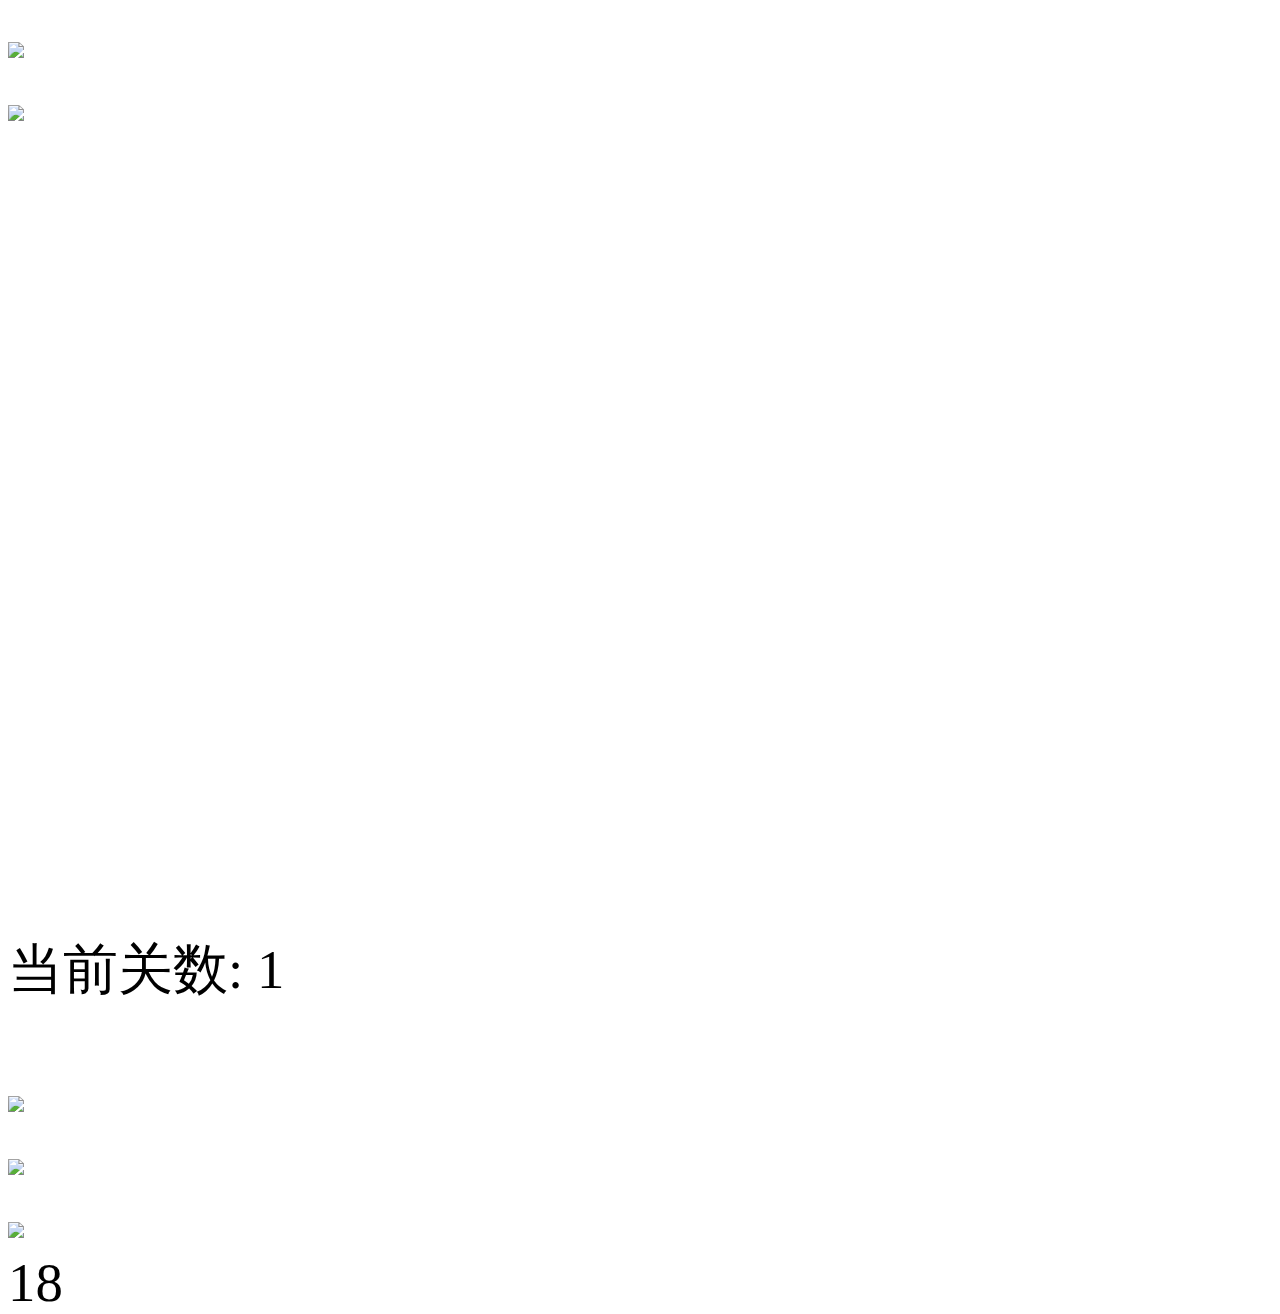
==== test/experience.html @ ececc4e6 "first commit" ====
<!DOCTYPE html>
<html lang="en" style="font-size: 54.8px;">
<head>
    <meta http-equiv="Content-Type" content="text/html; charset=UTF-8">
    <meta http-equiv="X-UA-Compatible" content="edge">
    <meta name="viewport" content="width=device-width,initial-scale=1.0,maximum-scale=1.0,user-scalable=no">
    <meta name="apple-mobile-web-app-capable" content="yes">
    <meta name="apple-mobile-web-app-status-bar-style" content="black">
    <title>幸运闯关购</title>
    <link rel="stylesheet" href="/assets/css/game.css?v=1.0">
     <script>
        var kh_version_number = "?v=1.0";
    </script>
    <script type="text/javascript" src="/assets/js/bodymovin.js?v=1.0"></script>
    <script type="text/javascript" src="/assets/js/jweixin-1.3.2.js?v=1.0"></script>
    <script typet="text/javascript" src="/assets/js/jquery-3.3.1.min.js?v=1.0"></script>
    <script type="text/javascript" src="/assets/js/jquery.cookie.js?v=1.0"></script>
    <script type="text/javascript" src="/assets/js/JicemoonMobileTouch.js?v=1.0"></script>
    <script type="text/javascript" src="/assets/js/HardestGame1.js?v=1.1"></script>
    <script type="text/javascript" src="/assets/js/demo.js?v=1.2"></script>

</head>

<body>
    <audio id="back_music" preload="" src="/assets/music/bg_audio.mp3" loop="true"></audio>
    <audio id="split_audio" preload="" src="/assets/music/split_audio.mp3"></audio>
    <audio id="collision_audio" preload="" src="/assets/music/collision_audio.mp3"></audio>
    <audio id="Countdown_10s_audio" preload="" src="/assets/music/Countdown_10s_audio.mp3"></audio>
    <audio id="gameFail_audio" preload="" src="/assets/music/gameFail_audio.mp3"></audio>
    <audio id="gameSuccess_audio" preload="" src="/assets/music/gameSuccess_audio.mp3"></audio>
    <audio id="insert_audio" preload="" src="/assets/music/insert_audio.mp3"></audio>
    <audio id="success_audio" preload="" src="/assets/music/success_audio.mp3"></audio>
    <div class="levelSwitchBox" id="levelSwitchBox">
        <img id="levelSwitchBoxMain" class="levelSwitchBoxMain" src="/assets/img/level_1_mains.jpg?v=1.0">
    </div>
    <div class="PopupBox" id="gameOverBox" style="display: none;">
        <!--<div class="gameOverIcon"></div>-->
        <div id="gameOverBoxTitle">闯关失败</div>
        <div class="PopupBoxBtn" id="gameOverBoxBtn">重新闯关</div>
    </div>
    <div class="PopupBox" id="gameSuccessBox" style="display: none;">
        <div id="gameSuccessBoxText">体验结束</div>
        <div class="PopupBoxBtn" id="gameSuccessBoxBtn">马上赢</div>
    </div>
    <div class="layoutRoot" id="app" style="background-image: url('/assets/img/bg.jpg?v=1.0');background-repeat: no-repeat;background-size: cover;">
        <div class="game" id="game" style="width: 411px; height: 731px;">
            <div class="account">
                <span></span>
            </div>
            <div class="bulletsNumBox">
                <img class="bulletsNum" id="bulletsNum1" src="/assets/img/6.png?v=1.0">
            </div>
            <canvas style="position: relative;z-index: 3" id="gameStage" width="411" height="731"></canvas>
            <div id="bm" style="width: 100%; height: 100%;position: fixed;background-color: rgba(0,0,0,0);top: 5.3rem; transform: translate(-5%,-1%); z-index: 2">
            </div>
            <div class="tips">
                <p id="currentLevel">当前关数: <span>1</span></p>
                <p id="gameTip"></p>
            </div>
            <div class="levelbox" id="levelbox">
                <div class="level"><img id="level_1" src="/assets/img/level_icon_1_active.png?v=1.0"></div>
                <div class="level"><img id="level_2" src="/assets/img/level_icon_2.png?v=1.0"></div>
                <div class="level"><img id="level_3" src="/assets/img/level_3.png?v=1.0"></div>
            </div>
            <div id="timebox">18</div>
        </div>
    </div>
    <script type="text/javascript">
    var loadedMusic = false;
    document.body.addEventListener('touchmove', function(e) {
        e.preventDefault(); //阻止默认的处理方式(阻止下拉滑动的效果)
    }, {
        passive: false
    });
    var baseUrl = function GetRequest() {
        var url = location.search; //获取url中"?"符后的字符串
        var theRequest = new Object();
        if (url.indexOf("?") != -1) {
            url = url.split("?")[1];
            strs = url.split("&");
            for (var i = 0; i < strs.length; i++) {
                theRequest[strs[i].split("=")[0]] = (strs[i].split("=")[1]);
            }
        }
        return theRequest;

    }
    var jsonParamsAlias = baseUrl();
    // var jsonParams = {
    //     "game_id" : jsonParamsAlias.gid,
    //     "game_pay" : jsonParamsAlias.pay,
    //     "product_id" : jsonParamsAlias.pid,
    //     "randomNum" : jsonParamsAlias.rand,
    //     "forecast_result": jsonParamsAlias.res,
    //     "user_id" : jsonParamsAlias.uid
    // }
    var jsonParams = {
        "game_id": "1",
        "game_pay": "132",
        "product_id": "465",
        "randomNum": "4541",
        "forecast_result": "1321",
        "user_id": "132"
    }
    if (jsonParamsAlias.slient) {
        $('audio').prop('muted', true);
    }
    if (jsonParamsAlias.h5 && jsonParamsAlias.h5 == "1") {
        window.isH5 = true;
    }
    console.log(jsonParams)
    var cookieDelTime = new Date(Math.floor(new Date(new Date().getTime() + 150000)));
    $.cookie('game_cookie', null);
    $.cookie('game_cookie', JSON.stringify(jsonParams), {
        expires: cookieDelTime
    });
    console.log($.cookie('game_cookie'));
    var anim = bodymovin.loadAnimation({
        wrapper: document.querySelector('#bm'),
        animType: 'svg',
        loop: false,
        autoplay: false,
        prerender: true,
        path: '/assets/js/data.json'
    });

    function play() {
        anim.goToAndStop(0, true)
        anim.play()
    }
    document.addEventListener('DOMContentLoaded', function() {
        function audioAutoPlay() {
            var audio = document.getElementById('back_music');
            audio.play();
            document.addEventListener("WeixinJSBridgeReady", function() {
                audio.play();
            }, false);
        }
        audioAutoPlay();
    });

    document.addEventListener('visibilitychange', function(e) {
        function audioStop() {
            var audio = document.getElementById('back_music');
            document.hidden ? audio.pause() : audio.play();
            document.addEventListener("WeixinJSBridgeReady", function() {
                document.hidden ? audio.pause() : audio.play();
            }, false);
        }
        audioStop();
    });
    </script>
</body>

</html>
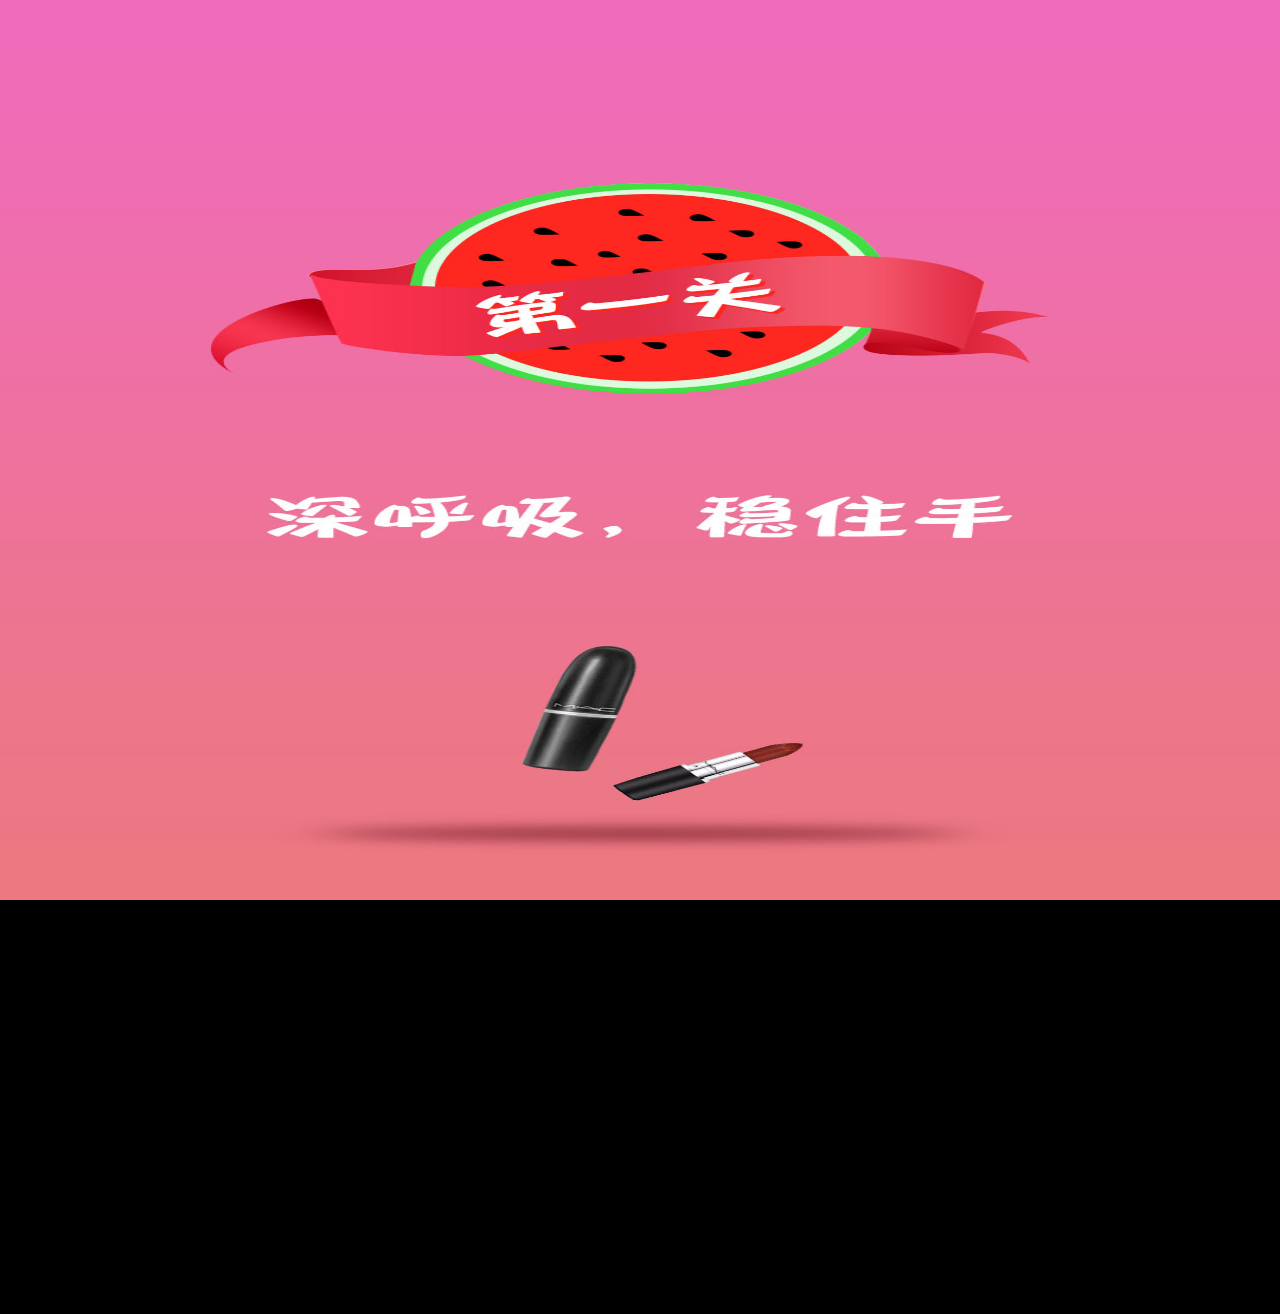
==== commit cc935fa0: "update" ====
--- a/test/experience.html
+++ b/test/experience.html
@@ -7,31 +7,31 @@
     <meta name="apple-mobile-web-app-capable" content="yes">
     <meta name="apple-mobile-web-app-status-bar-style" content="black">
     <title>幸运闯关购</title>
-    <link rel="stylesheet" href="/assets/css/game.css?v=1.0">
+    <link rel="stylesheet" href="./assets/css/game.css?v=1.0">
      <script>
         var kh_version_number = "?v=1.0";
     </script>
-    <script type="text/javascript" src="/assets/js/bodymovin.js?v=1.0"></script>
-    <script type="text/javascript" src="/assets/js/jweixin-1.3.2.js?v=1.0"></script>
-    <script typet="text/javascript" src="/assets/js/jquery-3.3.1.min.js?v=1.0"></script>
-    <script type="text/javascript" src="/assets/js/jquery.cookie.js?v=1.0"></script>
-    <script type="text/javascript" src="/assets/js/JicemoonMobileTouch.js?v=1.0"></script>
-    <script type="text/javascript" src="/assets/js/HardestGame1.js?v=1.1"></script>
-    <script type="text/javascript" src="/assets/js/demo.js?v=1.2"></script>
+    <script type="text/javascript" src="./assets/js/bodymovin.js?v=1.0"></script>
+    <script type="text/javascript" src="./assets/js/jweixin-1.3.2.js?v=1.0"></script>
+    <script typet="text/javascript" src="./assets/js/jquery-3.3.1.min.js?v=1.0"></script>
+    <script type="text/javascript" src="./assets/js/jquery.cookie.js?v=1.0"></script>
+    <script type="text/javascript" src="./assets/js/JicemoonMobileTouch.js?v=1.0"></script>
+    <script type="text/javascript" src="./assets/js/HardestGame1.js?v=1.1"></script>
+    <script type="text/javascript" src="./assets/js/demo.js?v=1.2"></script>
 
 </head>
 
 <body>
-    <audio id="back_music" preload="" src="/assets/music/bg_audio.mp3" loop="true"></audio>
-    <audio id="split_audio" preload="" src="/assets/music/split_audio.mp3"></audio>
-    <audio id="collision_audio" preload="" src="/assets/music/collision_audio.mp3"></audio>
-    <audio id="Countdown_10s_audio" preload="" src="/assets/music/Countdown_10s_audio.mp3"></audio>
-    <audio id="gameFail_audio" preload="" src="/assets/music/gameFail_audio.mp3"></audio>
-    <audio id="gameSuccess_audio" preload="" src="/assets/music/gameSuccess_audio.mp3"></audio>
-    <audio id="insert_audio" preload="" src="/assets/music/insert_audio.mp3"></audio>
-    <audio id="success_audio" preload="" src="/assets/music/success_audio.mp3"></audio>
+    <audio id="back_music" preload="" src="./assets/music/bg_audio.mp3" loop="true"></audio>
+    <audio id="split_audio" preload="" src="./assets/music/split_audio.mp3"></audio>
+    <audio id="collision_audio" preload="" src="./assets/music/collision_audio.mp3"></audio>
+    <audio id="Countdown_10s_audio" preload="" src="./assets/music/Countdown_10s_audio.mp3"></audio>
+    <audio id="gameFail_audio" preload="" src="./assets/music/gameFail_audio.mp3"></audio>
+    <audio id="gameSuccess_audio" preload="" src="./assets/music/gameSuccess_audio.mp3"></audio>
+    <audio id="insert_audio" preload="" src="./assets/music/insert_audio.mp3"></audio>
+    <audio id="success_audio" preload="" src="./assets/music/success_audio.mp3"></audio>
     <div class="levelSwitchBox" id="levelSwitchBox">
-        <img id="levelSwitchBoxMain" class="levelSwitchBoxMain" src="/assets/img/level_1_mains.jpg?v=1.0">
+        <img id="levelSwitchBoxMain" class="levelSwitchBoxMain" src="./assets/img/level_1_mains.jpg?v=1.0">
     </div>
     <div class="PopupBox" id="gameOverBox" style="display: none;">
         <!--<div class="gameOverIcon"></div>-->
@@ -42,13 +42,13 @@
         <div id="gameSuccessBoxText">体验结束</div>
         <div class="PopupBoxBtn" id="gameSuccessBoxBtn">马上赢</div>
     </div>
-    <div class="layoutRoot" id="app" style="background-image: url('/assets/img/bg.jpg?v=1.0');background-repeat: no-repeat;background-size: cover;">
+    <div class="layoutRoot" id="app" style="background-image: url("./assets/img/bg.jpg?v=1.0");background-repeat: no-repeat;background-size: cover;">
         <div class="game" id="game" style="width: 411px; height: 731px;">
             <div class="account">
                 <span></span>
             </div>
             <div class="bulletsNumBox">
-                <img class="bulletsNum" id="bulletsNum1" src="/assets/img/6.png?v=1.0">
+                <img class="bulletsNum" id="bulletsNum1" src="./assets/img/6.png?v=1.0">
             </div>
             <canvas style="position: relative;z-index: 3" id="gameStage" width="411" height="731"></canvas>
             <div id="bm" style="width: 100%; height: 100%;position: fixed;background-color: rgba(0,0,0,0);top: 5.3rem; transform: translate(-5%,-1%); z-index: 2">
@@ -58,9 +58,9 @@
                 <p id="gameTip"></p>
             </div>
             <div class="levelbox" id="levelbox">
-                <div class="level"><img id="level_1" src="/assets/img/level_icon_1_active.png?v=1.0"></div>
-                <div class="level"><img id="level_2" src="/assets/img/level_icon_2.png?v=1.0"></div>
-                <div class="level"><img id="level_3" src="/assets/img/level_3.png?v=1.0"></div>
+                <div class="level"><img id="level_1" src="./assets/img/level_icon_1_active.png?v=1.0"></div>
+                <div class="level"><img id="level_2" src="./assets/img/level_icon_2.png?v=1.0"></div>
+                <div class="level"><img id="level_3" src="./assets/img/level_3.png?v=1.0"></div>
             </div>
             <div id="timebox">18</div>
         </div>
@@ -121,7 +121,7 @@
         loop: false,
         autoplay: false,
         prerender: true,
-        path: '/assets/js/data.json'
+        path: "./assets/js/data.json"
     });
 
     function play() {
--- a/test/assets/css/game.css
+++ b/test/assets/css/game.css
@@ -0,0 +1,288 @@
+/**
+ * Created by jicemoon on 2015/9/1.
+ */
+* {
+    margin: 0px;
+    padding: 0px;
+    -webkit-tap-highlight-color: transparent;
+}
+input{
+    -webkit-tap-highlight-color: rgba(255, 255, 255, 0);
+    -webkit-user-select: none;
+    -webkit-appearance:none;
+    outline: none;
+}
+body,html{
+    overflow: hidden;
+    font-family: "寰蒋闆呴粦";
+    moz-user-select: -moz-none;
+    -moz-user-select: none;
+    -o-user-select:none;
+    -khtml-user-select:none;
+    -webkit-user-select:none;
+    -ms-user-select:none;
+    user-select:none;
+    background: #000;
+}
+img{
+    display: block;
+}
+.BulletNumBox{
+    position: absolute;
+    width: 4.08rem;
+    height: 4.08rem;
+    left: 50%;
+    transform: translate(-50%,-50%);
+    text-align: center;
+    line-height: 4.08rem;
+    font-size: 1.2rem;
+    top: 5.94rem;
+    z-index: 30;
+
+    *filter: Glow(color=#000, strength=1);
+}
+.levelSwitchBox{
+    width: 100%;
+    height: 100%;
+    position: absolute;
+    top: 0;
+    left: 0;
+    z-index: 20;
+    background: #FFF;
+}
+.hidden{
+    animation:hidden 1s infinite;
+    animation-iteration-count:1;
+    animation-delay:2s;
+    animation-fill-mode:forwards;
+}
+
+@keyframes hidden
+{
+    from {opacity: 1}
+    to {opacity: 0;}
+}
+.levelSwitchBoxMain{
+    width: 100%;
+    height:100%;
+}
+.levelSwitchBoxBottom{
+    width: 100%;
+    position: absolute;
+    bottom: 60px;
+    left: 0;
+}
+.clearfix {
+    zoom: 1;
+}
+.clearfix:after, .clearfix:before {
+    clear: both;
+    content: "";
+    display: block;
+}
+
+.layoutRoot{
+    position: relative;
+    text-align: center;
+    background: #FFF;
+    transition: 0.2s all;
+}
+.PopupBox{
+    width: 266px;
+    background:rgba(252,252,252,1);
+    position: absolute;
+    top: 0;
+    left: calc(50% - 133px);
+    z-index: 10;
+}
+.PopupBox#gameSuccessBox{
+    top: calc(50% - 155px);
+    height: 150px;
+}
+.PopupBox#gameOverBox{
+    top: calc(50% - 150px);
+    height: 158px;
+}
+#gameOverBoxTitle{
+    position: absolute;
+    top: 57px;
+    left: 0;
+    width: 100%;
+    text-align: center;
+    font-size: 22px;
+    line-height: 18px;
+    text-align: center;
+    color: #FE5A99;
+}
+.gameOverIcon{
+    height: 60px;
+    width: 54px;
+    position: absolute;
+    top: 34px;
+    left: 106px;
+    background: url('./img/game_over.png');
+    background-size: 100%;
+}
+.PopupBoxBtn{
+    width: 70%;
+    font-size: .36rem;
+    line-height: 0.8rem;
+    text-align: center;
+    height: 0.8rem;
+    background-color: #FE5A99;
+    border-radius:25px;
+    color: white;
+    margin: 0 auto;
+    position: absolute;
+    bottom: 20px;
+    left: 15%;
+}
+#gameOverBoxBtn{
+    margin-top: 0.18rem;
+}
+#gameSuccessBoxBtn{
+    position: absolute;
+    bottom: 30px;
+    z-index: 99999;
+}
+.close{
+    position: absolute;
+    right: 0;
+    top: 0;
+}
+.close img{
+    width: 0.54rem;
+    height: 0.54rem;
+    padding: .24rem .32rem;
+}
+#gameSuccessProductBox{
+    position: absolute;
+    top: 30px;
+    left: calc(50% - 50px);
+    width: 100px;
+    height: 188px;
+    padding: 4px 4px;
+    background: #FFF;
+    border:1px solid rgba(236,236,236,1);
+}
+.gameSuccessTextLine1{
+    margin-top: 4px;
+    height:28px;
+    font-size:10px;
+    font-weight:300;
+    color:rgba(0,0,0,1);
+    line-height:14px;
+}
+.gameSuccessTextLine2{
+    font-weight: border;
+    height:13px;
+    font-size:10px;
+    font-weight:500;
+    color:rgba(0,0,0,1);
+    line-height:13px;
+    margin-top: 5px;
+}
+#gameSuccessBoxText{
+    position: absolute;
+    top: 38px;
+    width: 100%;
+    text-align: center;
+    font-size: 22px;
+    color: #000;
+    font-weight: bolder;
+}
+#gameSuccessProductPic{
+    width: 100%;
+    height: 132px;
+    background-color: #F2F2F2;
+    background-repeat: no-repeat;
+    background-size: auto 100%;
+    background-position: center;
+}
+#gameSuccessProductTextBox{
+    width: 100%;
+    position: absolute;
+    bottom: 0;
+    height: calc(100% - 139px);
+    color: #000;
+}
+.layoutRoot .game{
+    position: relative;
+    left: 50%;
+    transform: translateX(-50%);
+}
+.layoutRoot .game .tips{
+    opacity: 0;
+    position: absolute;
+    left: 0;
+    top: 0;
+    background-color: rgba(55, 1, 1, 0.4);
+    display: inline-block;
+    min-width: 150px;
+    border: 1px solid rgba(243, 0, 255, 0.5);
+    box-shadow: 5px 5px 5px rgba(136, 136, 136, 0.6);
+    font-size: 20px;
+    padding: 5px 10px;
+    text-align: left;
+    color:#cccccc;
+}
+.layoutRoot .game .levelbox{
+    position: absolute;
+    left: 15px;
+    top: 15px;
+}
+#timebox{
+    position: absolute;
+    right: 14px;
+    top: 14px;
+    width: 52px;
+    height: 55px;
+    background: url("../img/timebox_bg.png");
+    background-size: contain;
+    background-repeat: no-repeat;
+    font-size: 26px;
+    text-align: center;
+    line-height: 58px;
+    font-weight: 300;
+    color: #000;
+}
+.levelSwitchBox .trail{
+    width: 100%;
+    height: 20px;
+    line-height: 20px;
+    font-size: 20px;
+    position: absolute;
+    top: 15px;
+    left: 0;
+    text-align: center;
+    color: #DDD;
+}
+.layoutRoot .game .levelbox .level{
+    float: left;
+    width: 30px;
+    margin-right: .20rem;
+}
+.level img{width: 100%;}
+.layoutRoot .game .tips>p span{
+    color:#ffffff;
+}
+.layoutRoot .game .tips>p:nth-child(2){
+    color: #85ff02;
+}
+.blur {
+    opacity: 0.6;
+}
+.bulletsNumBox{
+    position: absolute;
+    left: 50%;
+    transform: translate(-50%,-50%);
+    z-index: 10;
+    overflow: hidden;
+    top: 4.94rem;
+    display: none;
+}
+.bulletsNum{
+    float: left;
+    height: 1.04rem;
+    display: none;
+}